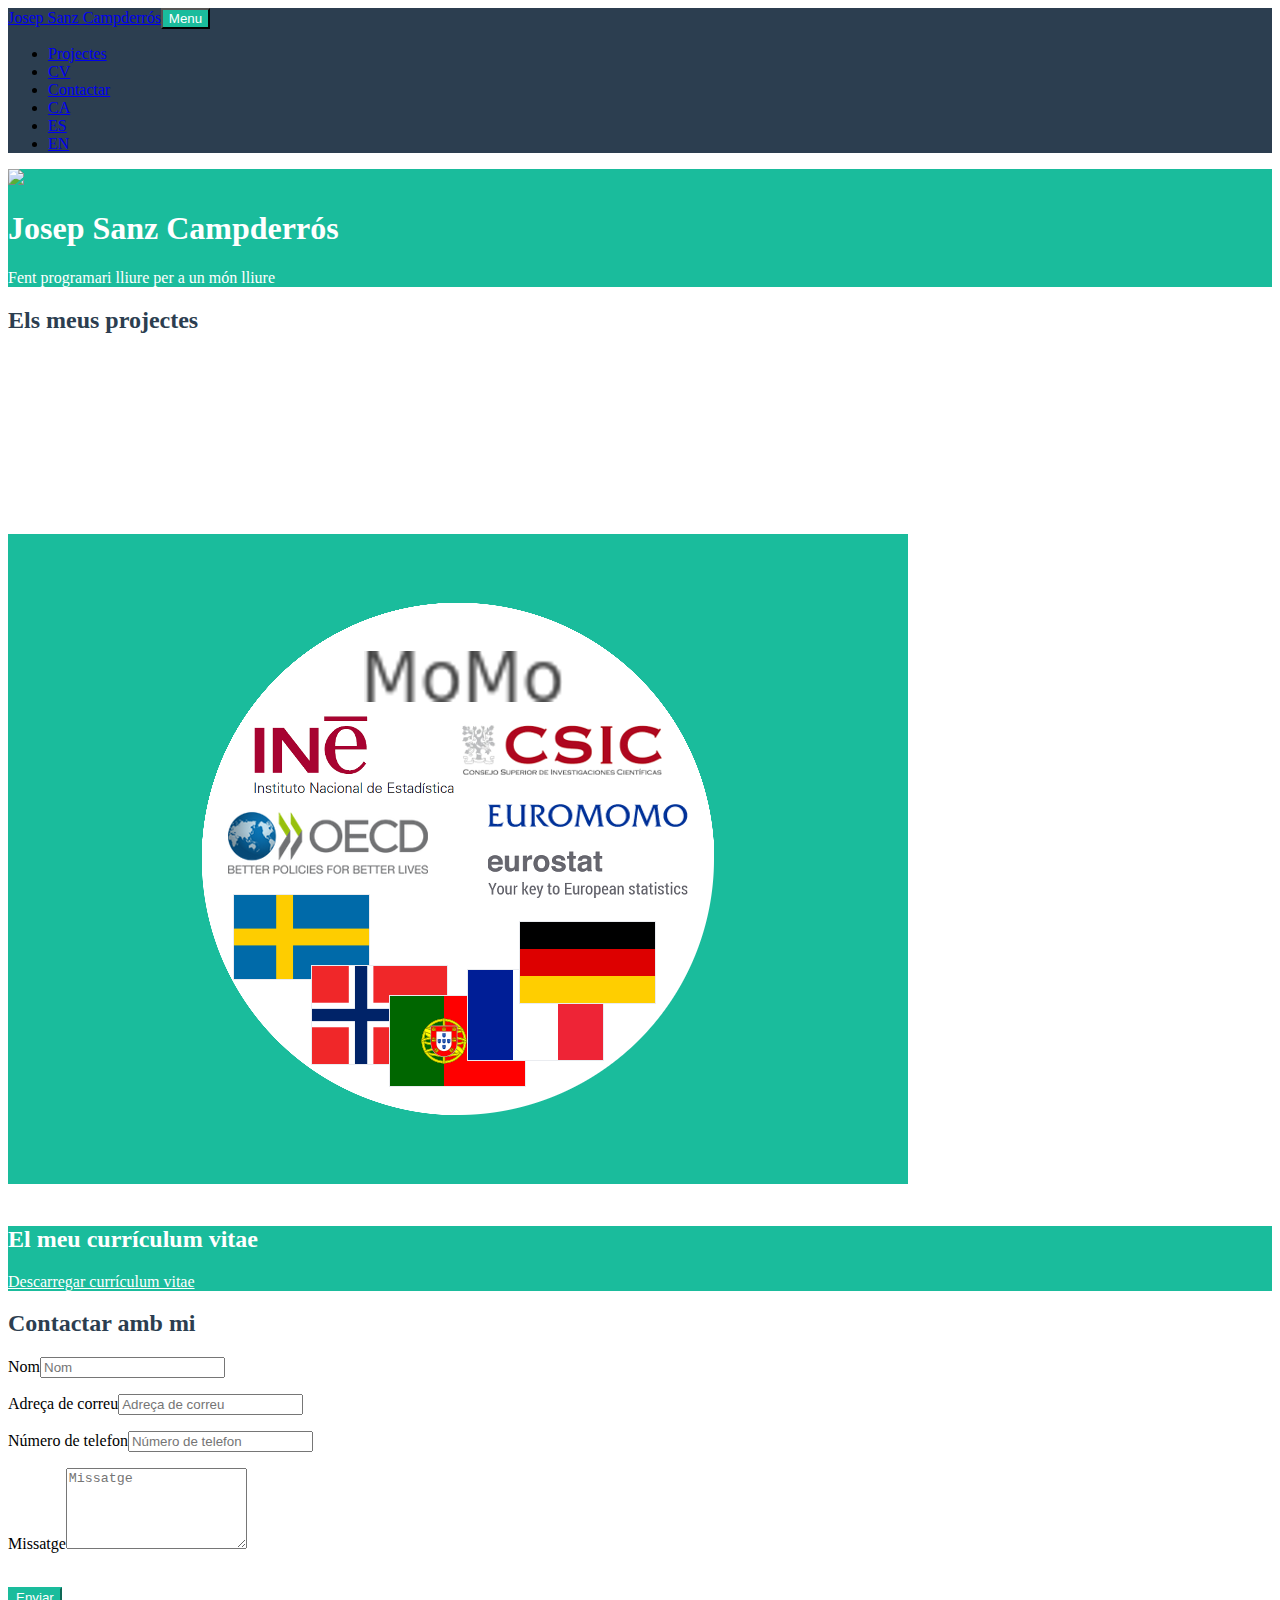
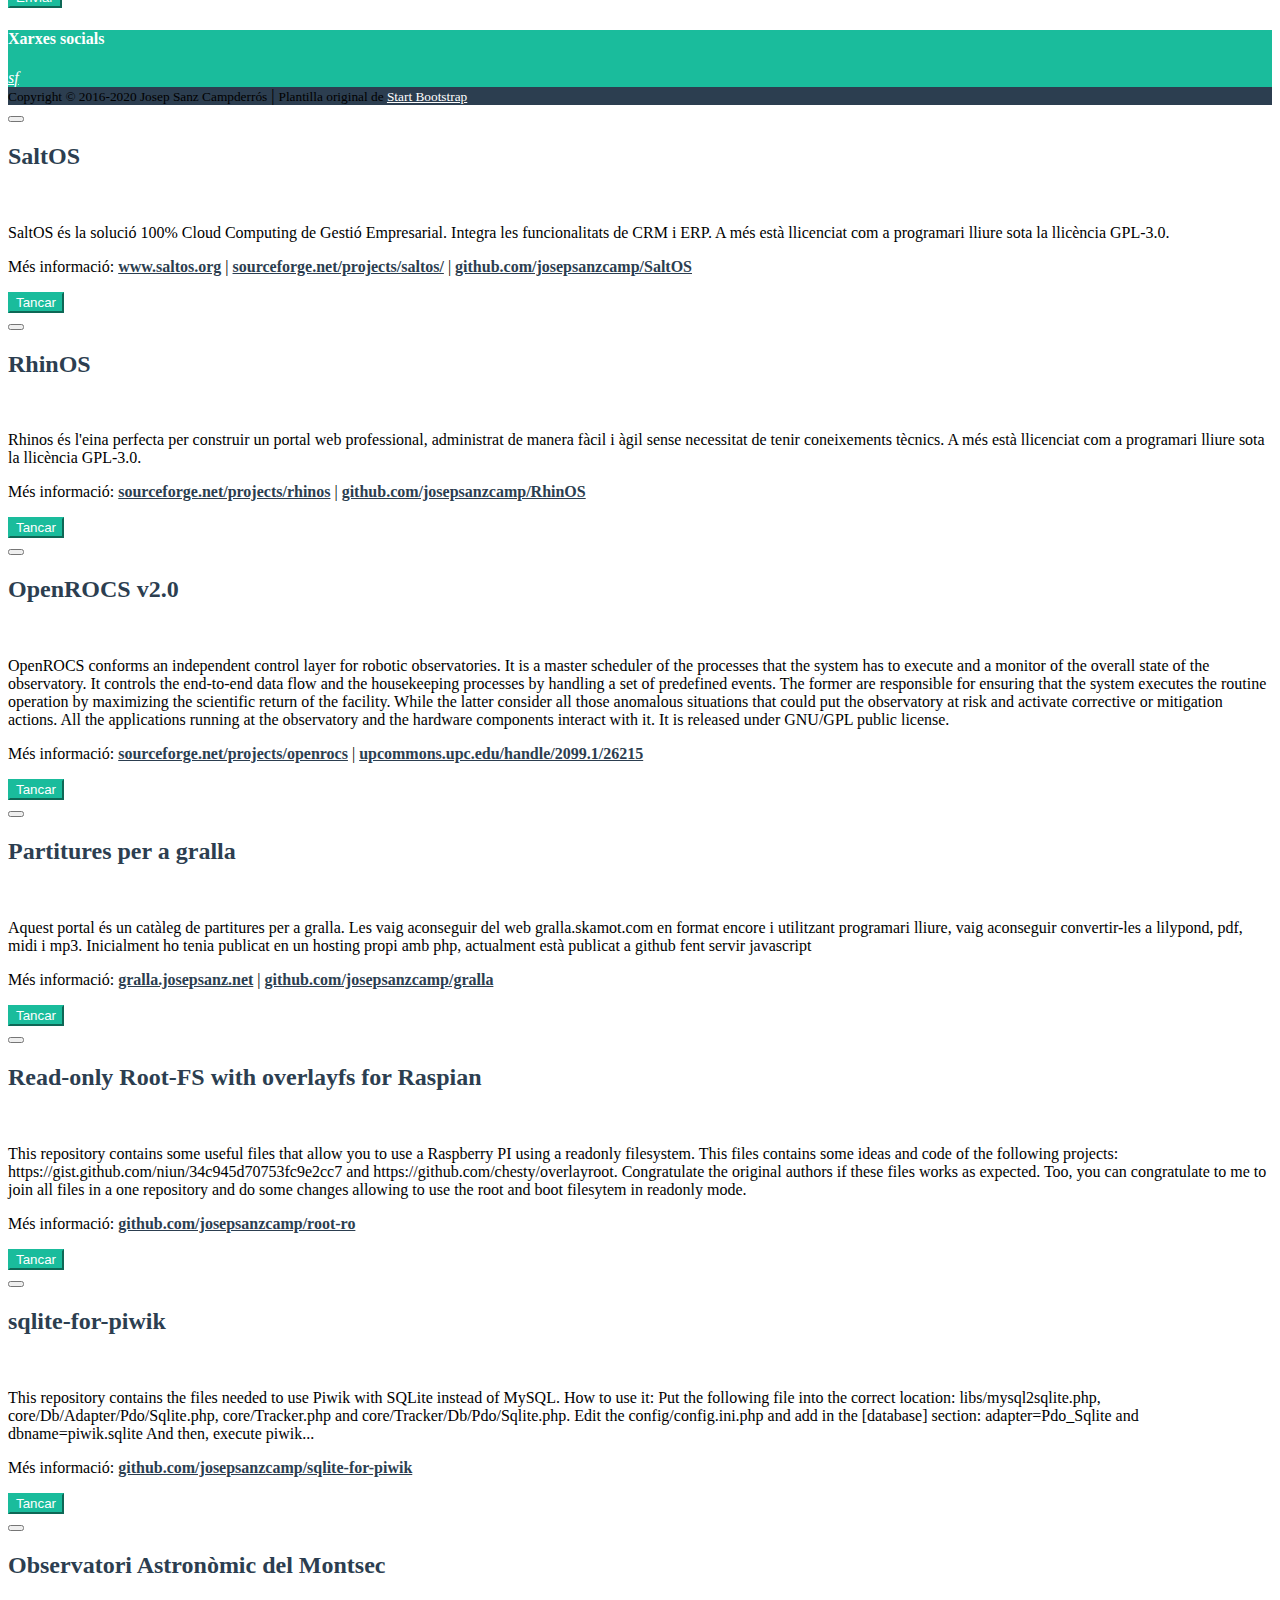
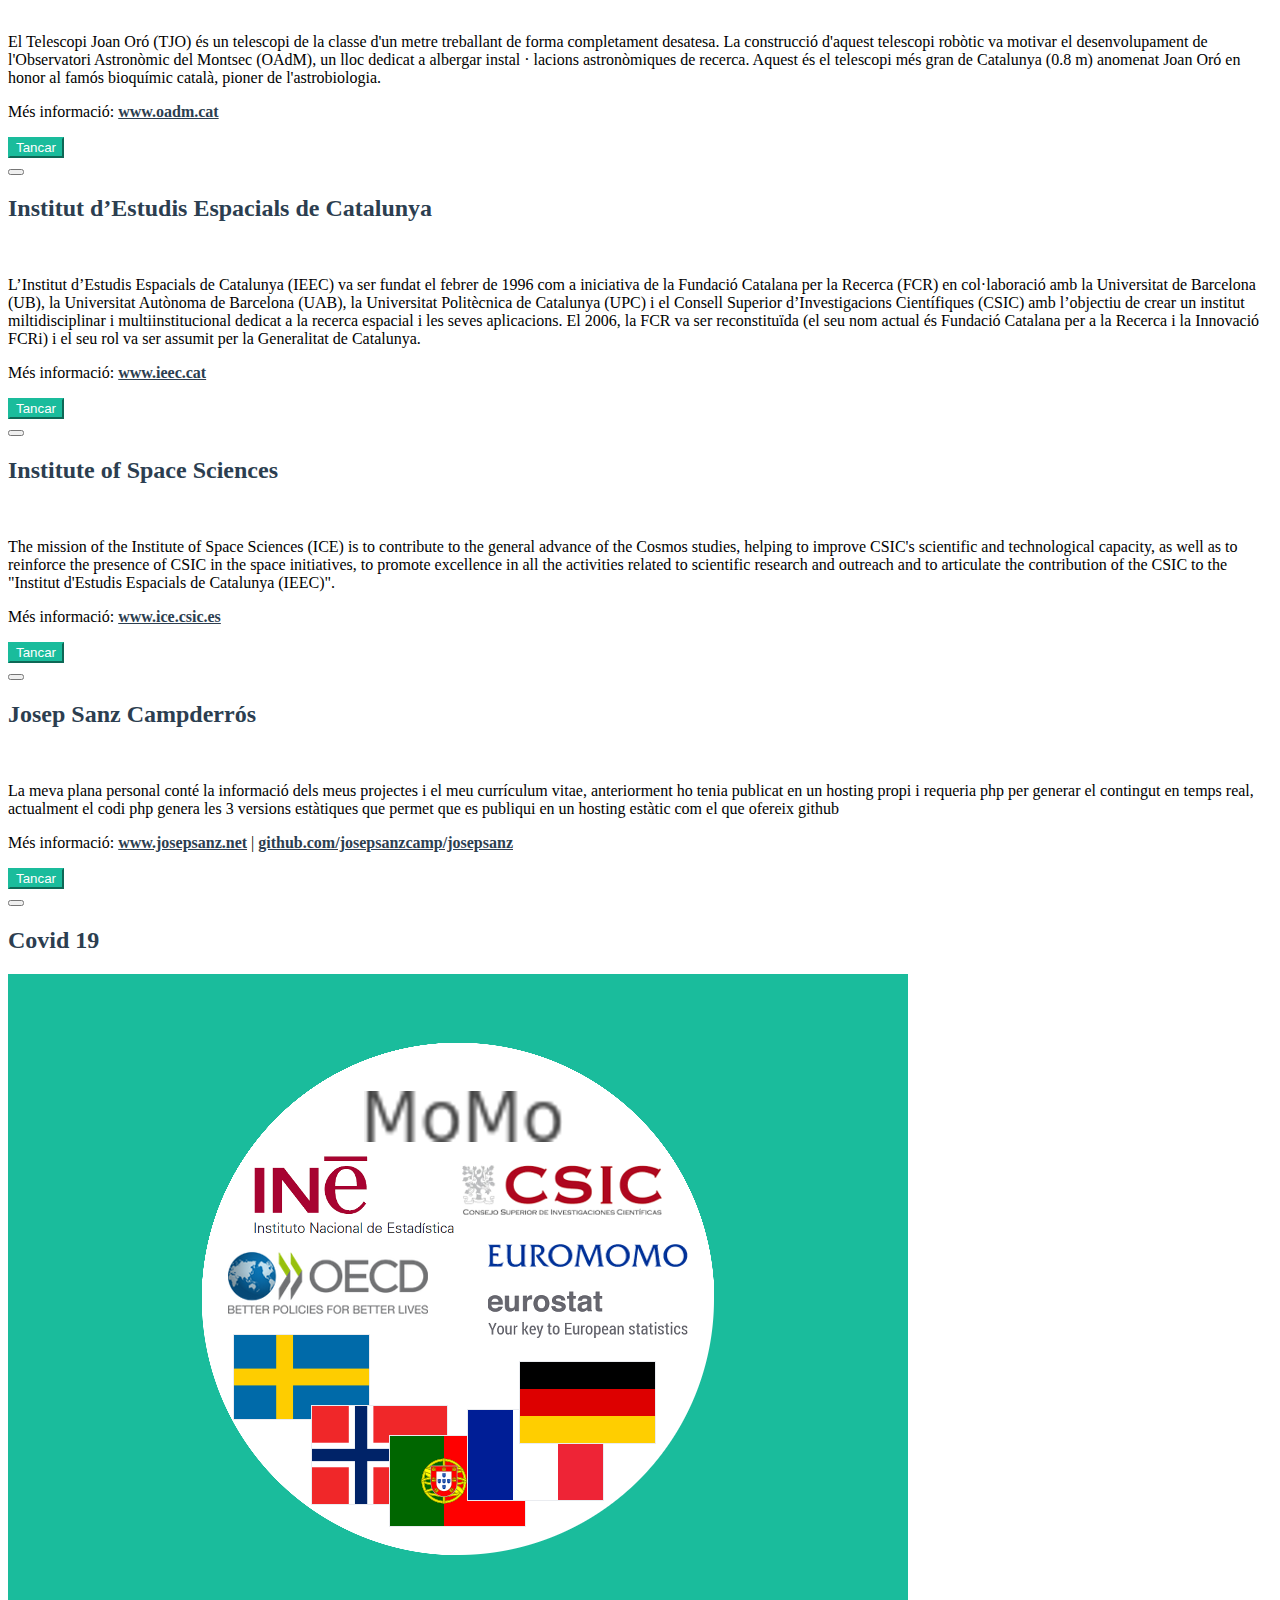
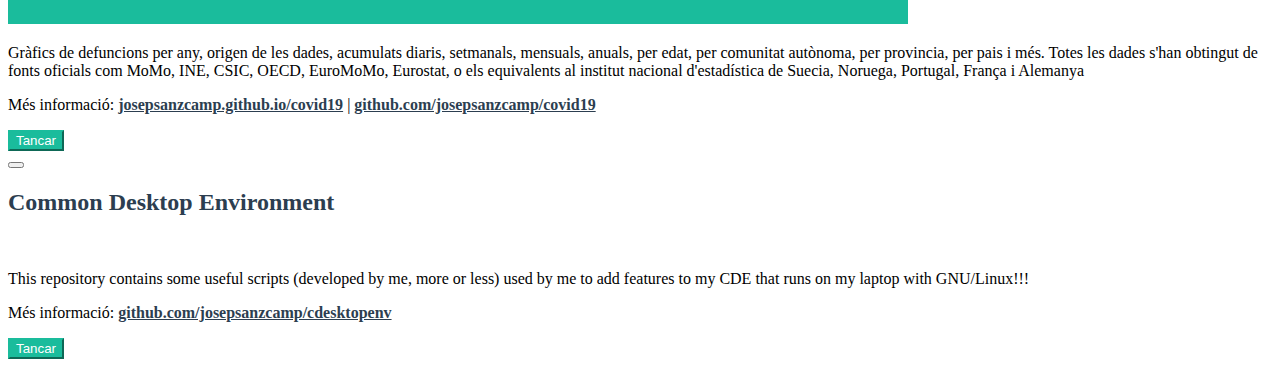
==== index.html @ 8b8e142d "Afegir control de idioma basat en cookies + treure random al color inicial" ====
<!DOCTYPE html>
<html>
<head>
</head>
<body>
<script>
var lang=navigator.language || navigator.systemLanguage;
lang=lang.toLowerCase();
lang=lang.substr(0,2);
document.cookie.split(";").forEach(function(val,key) {
	val=val.trim().split("=");
	if(val[0]="lang") lang=val[1];
});
if(lang=='ca') window.location.href='index.ca.html';
else if(lang=='es') window.location.href='index.es.html';
else if(lang=='en') window.location.href='index.en.html';
else window.location.href='index.ca.html';
</script>
</body>
</html>
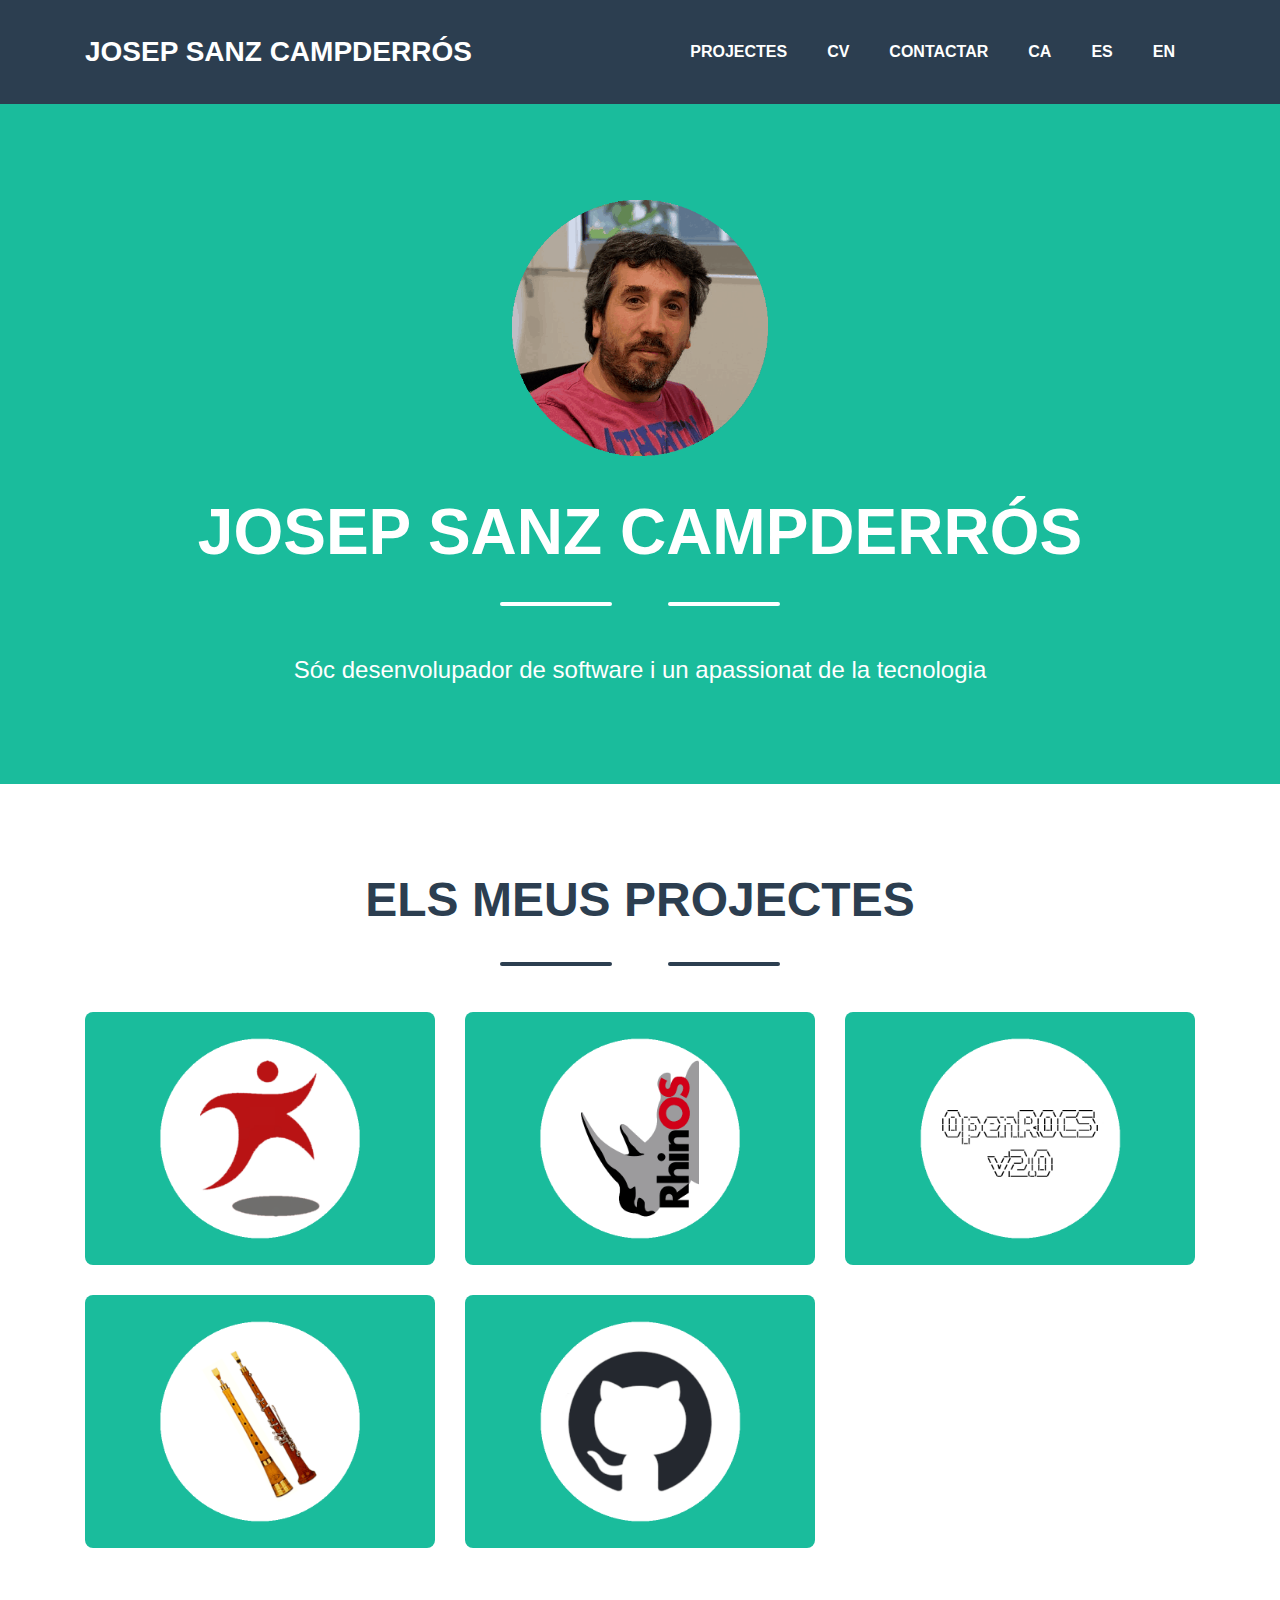
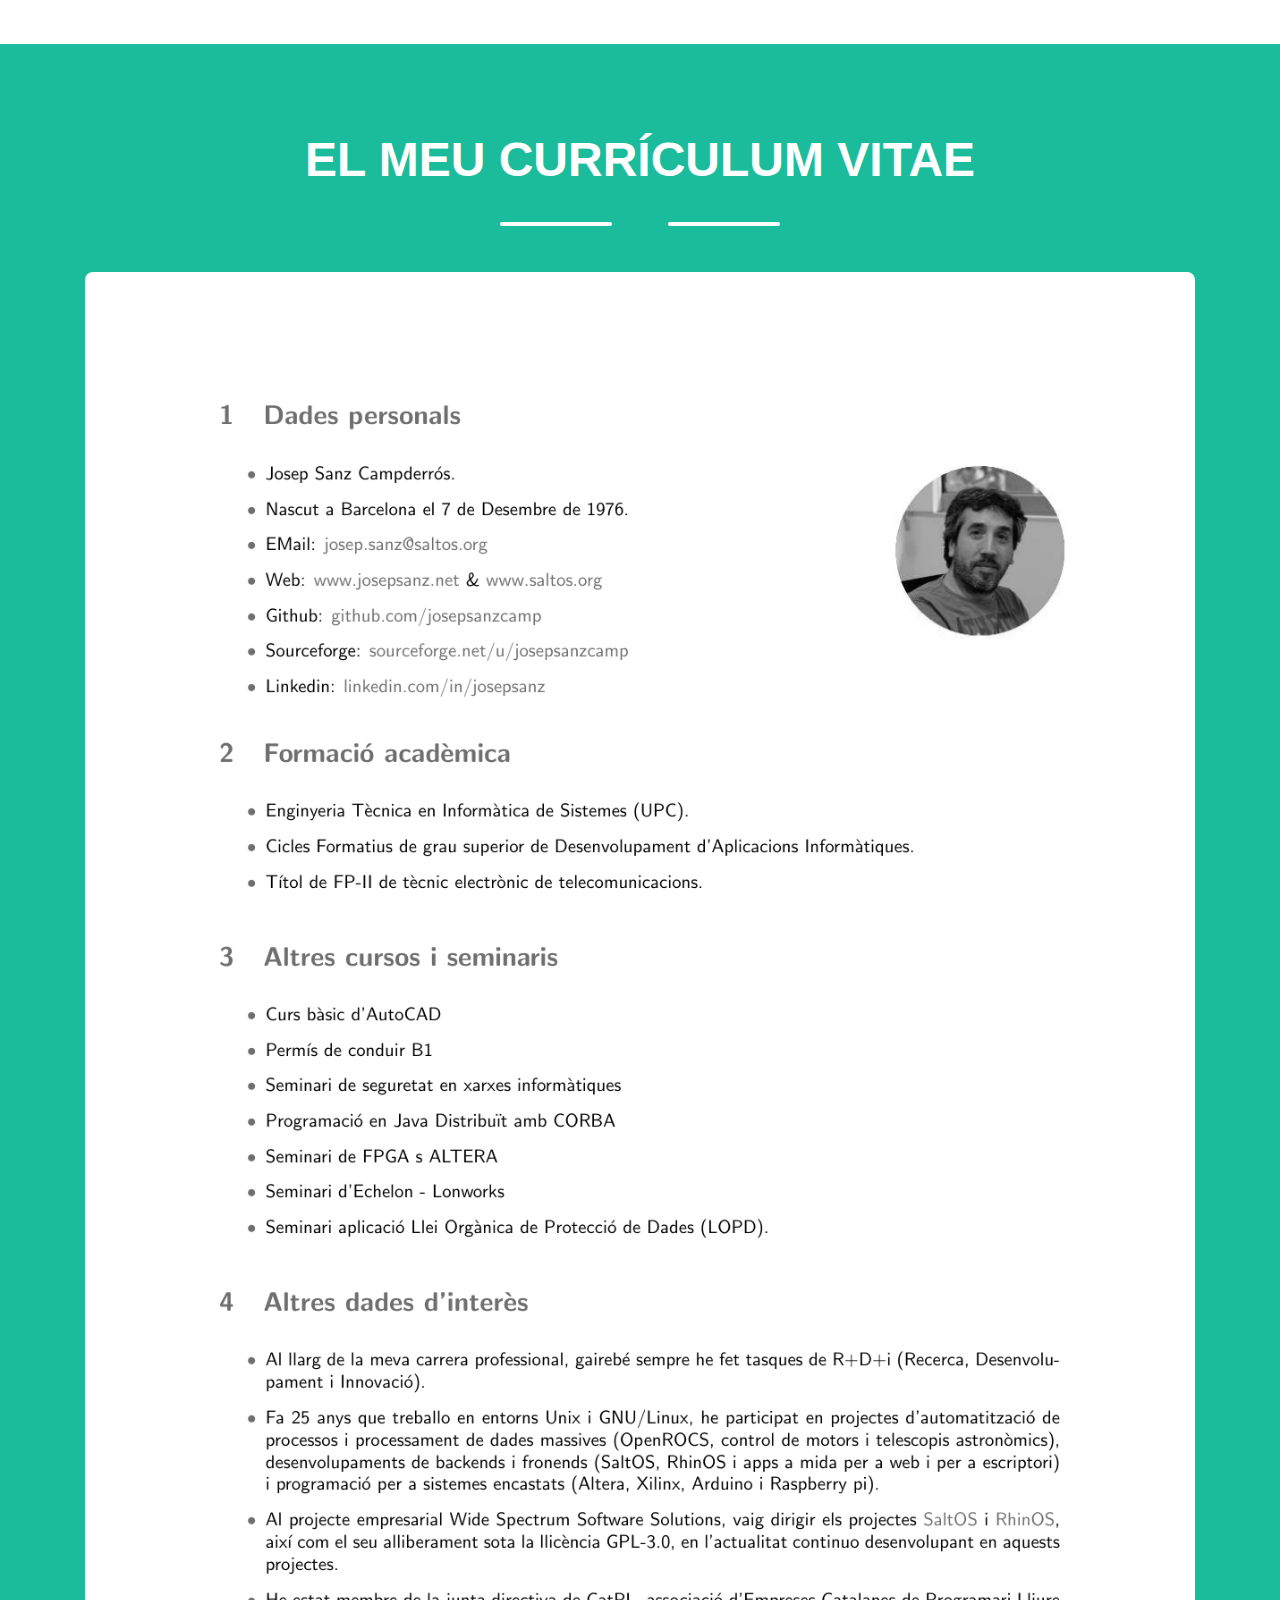
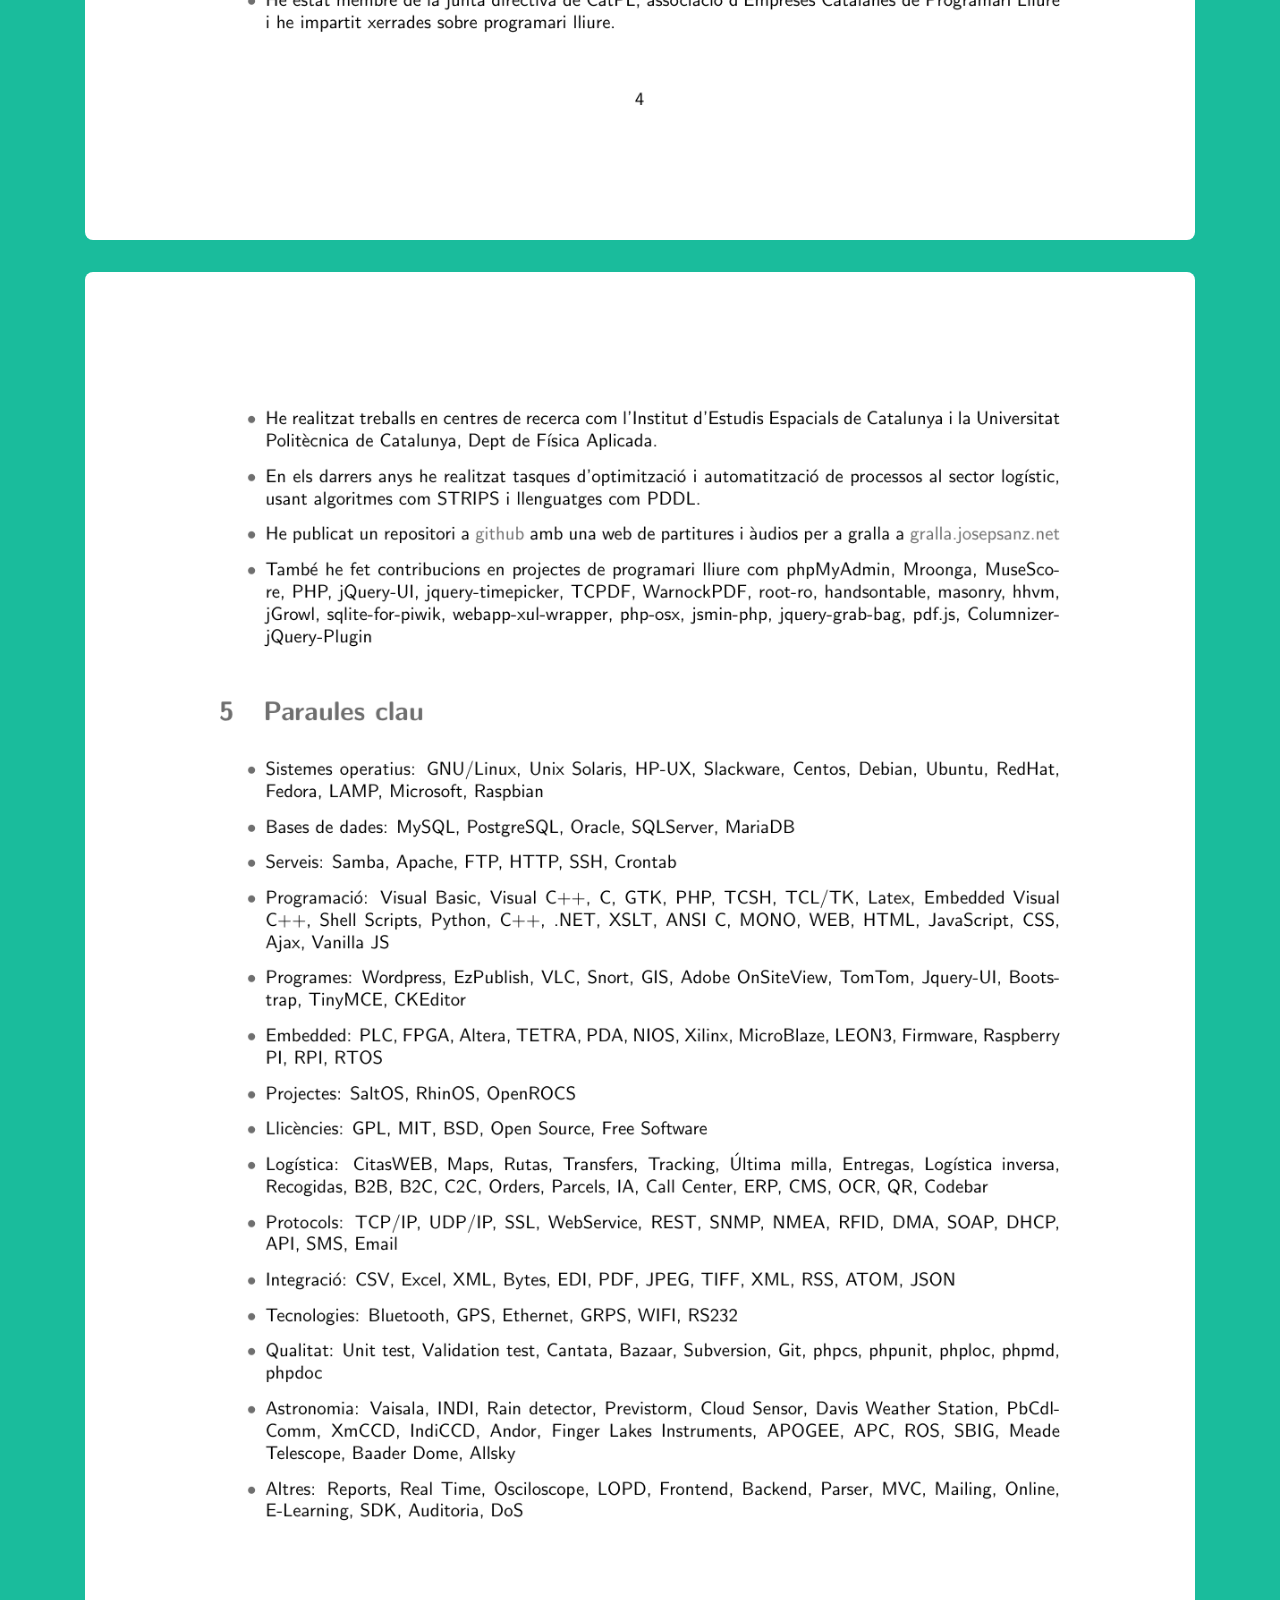
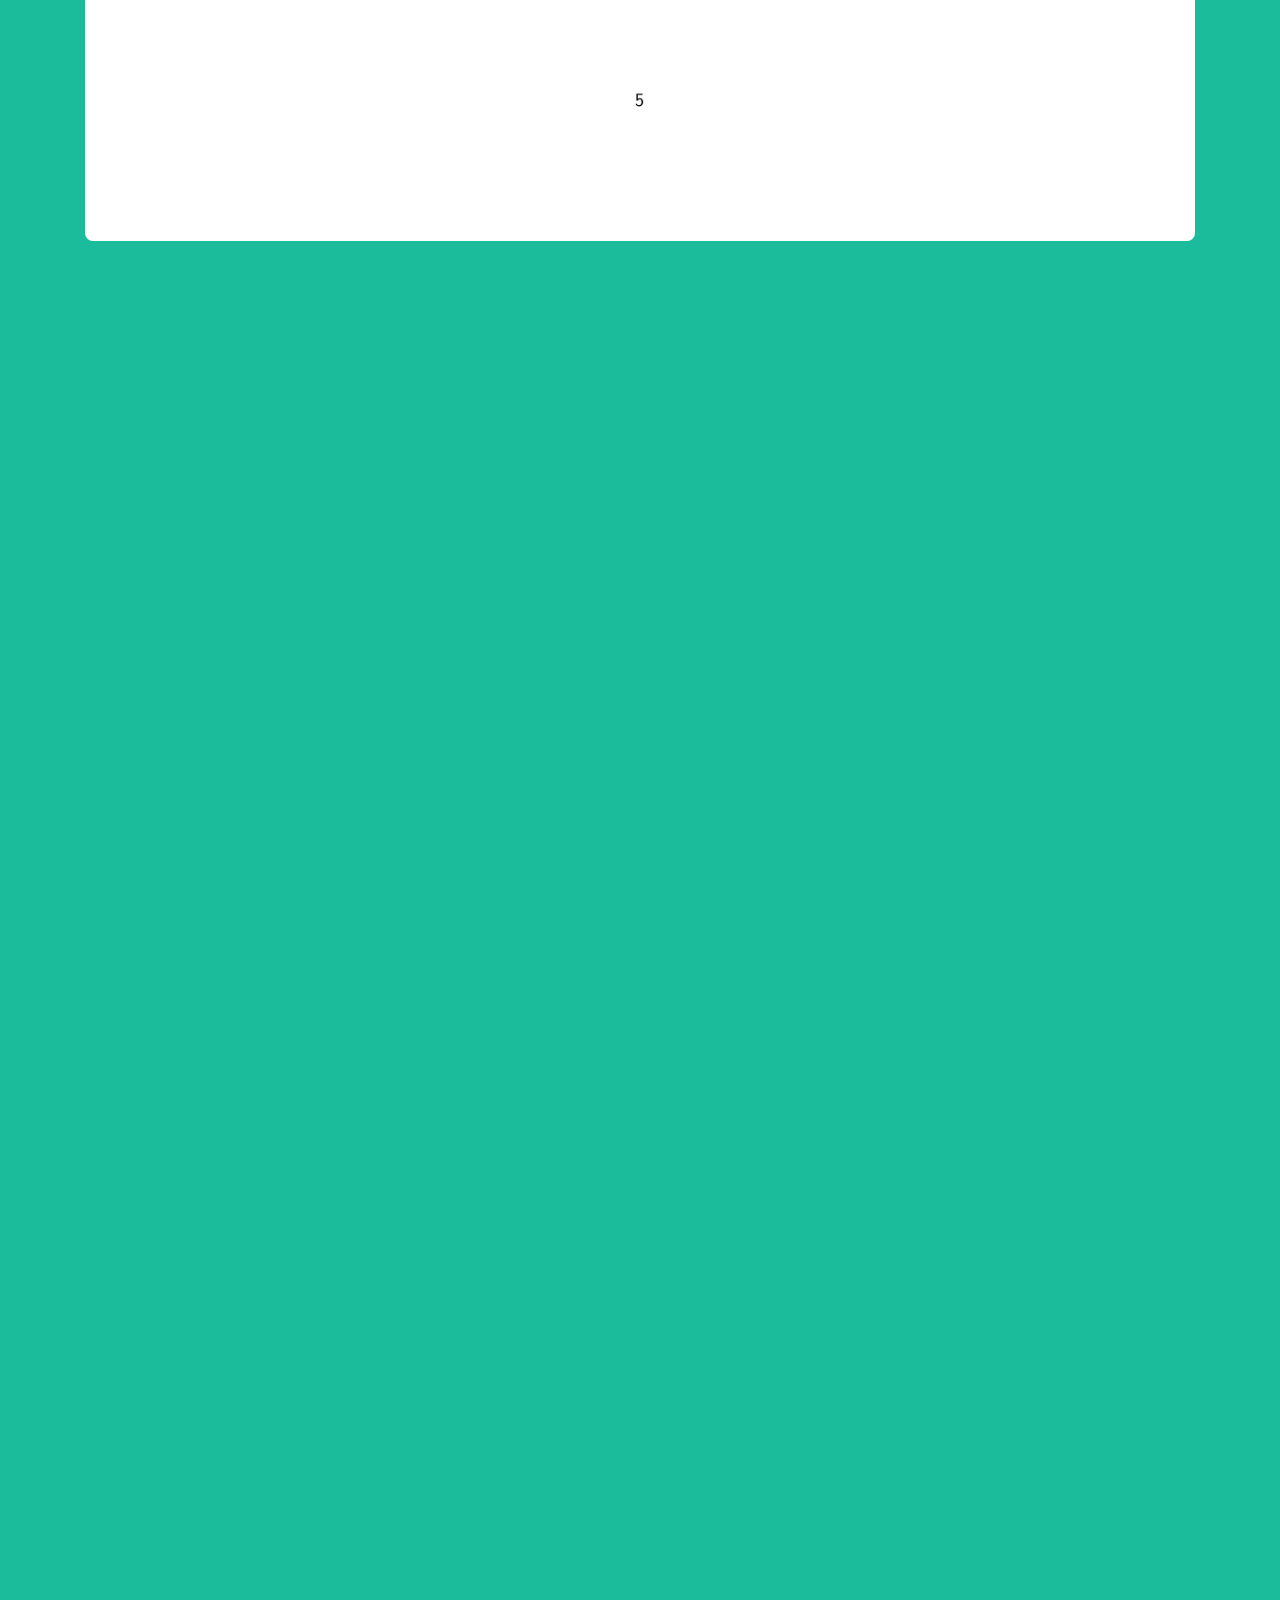
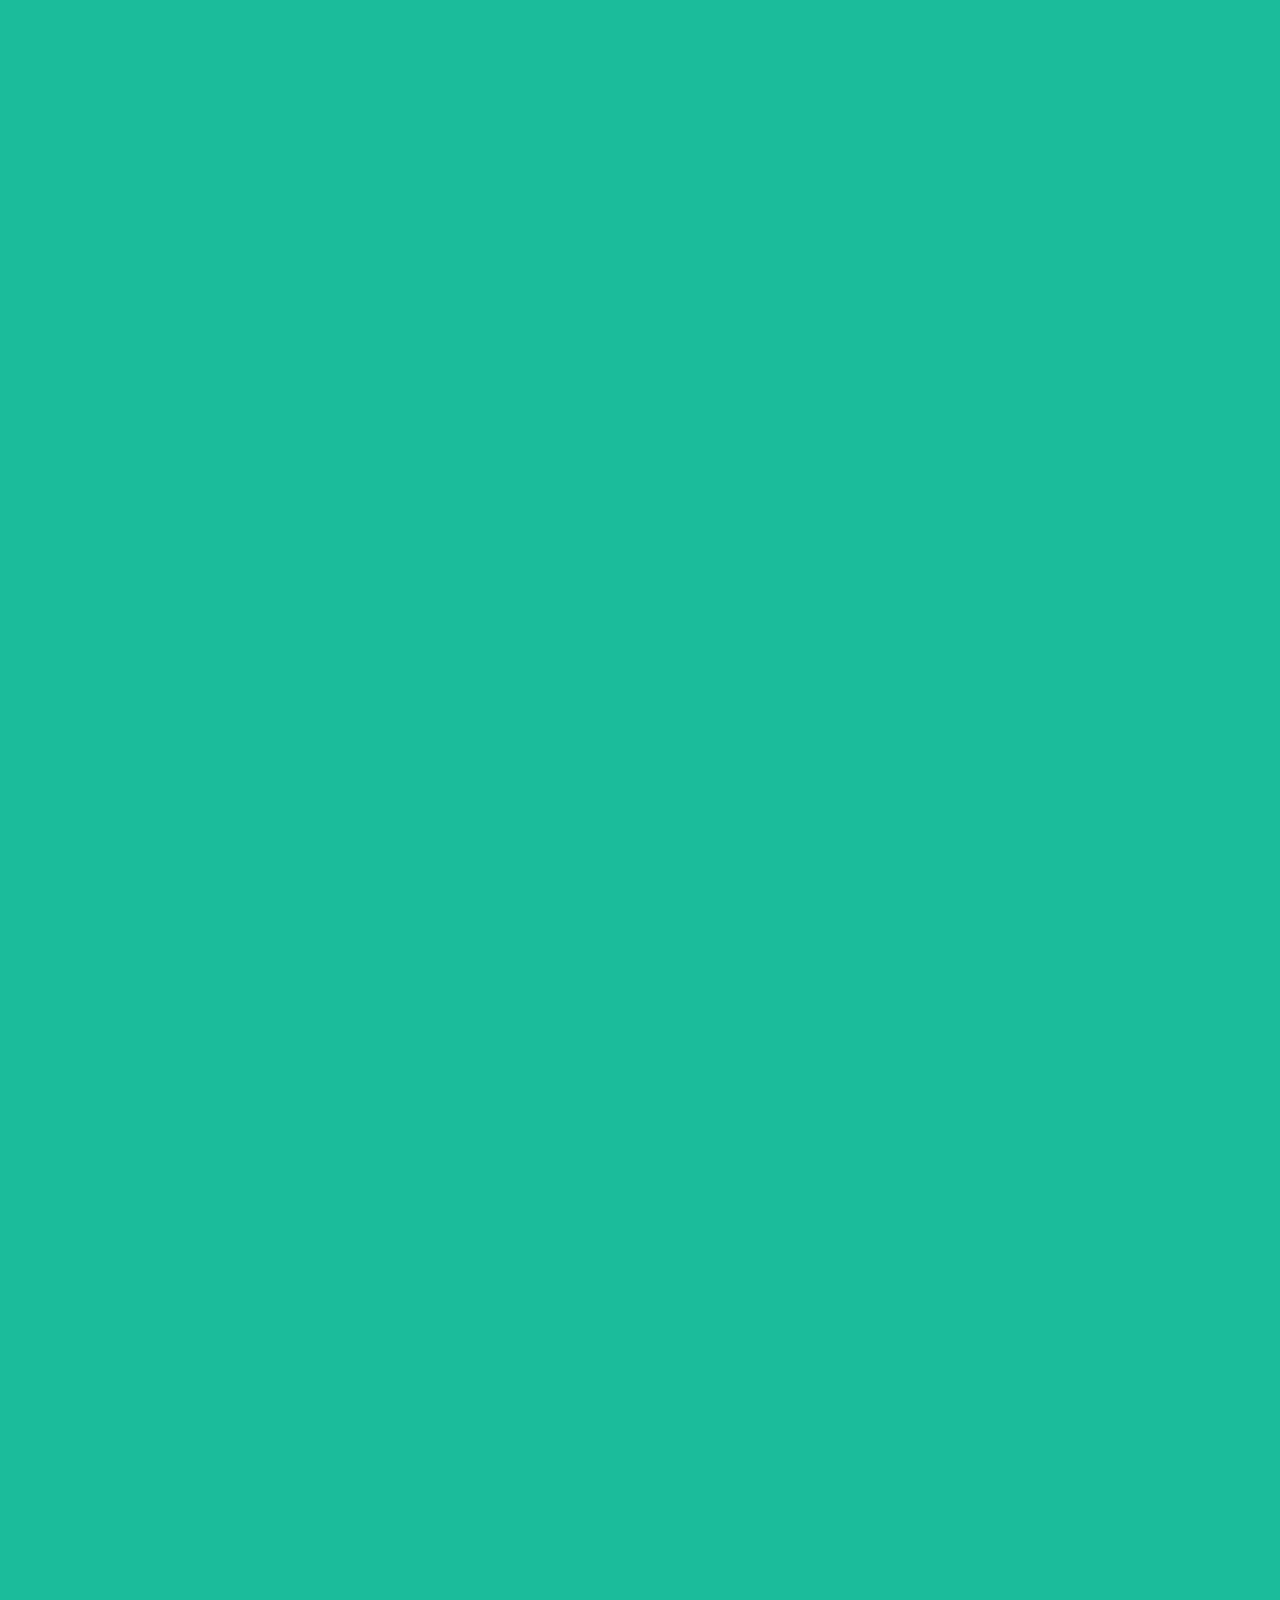
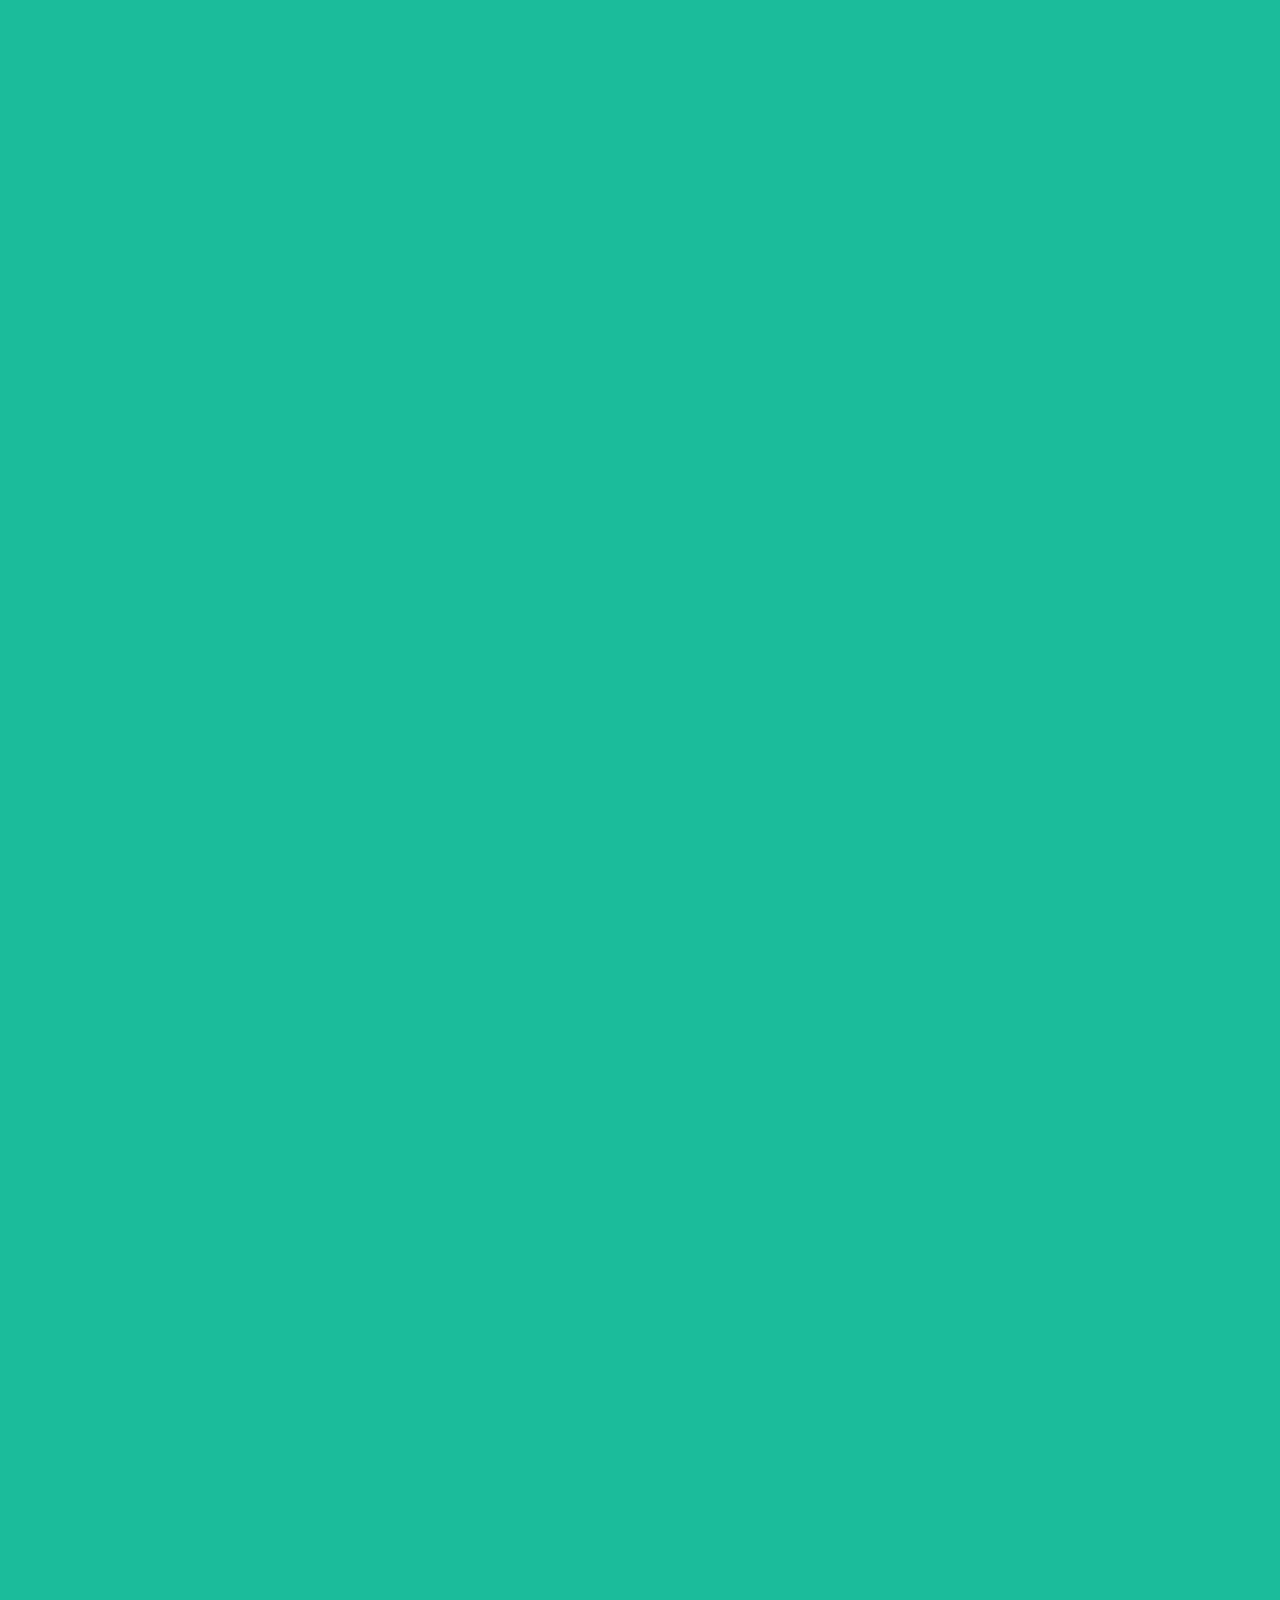
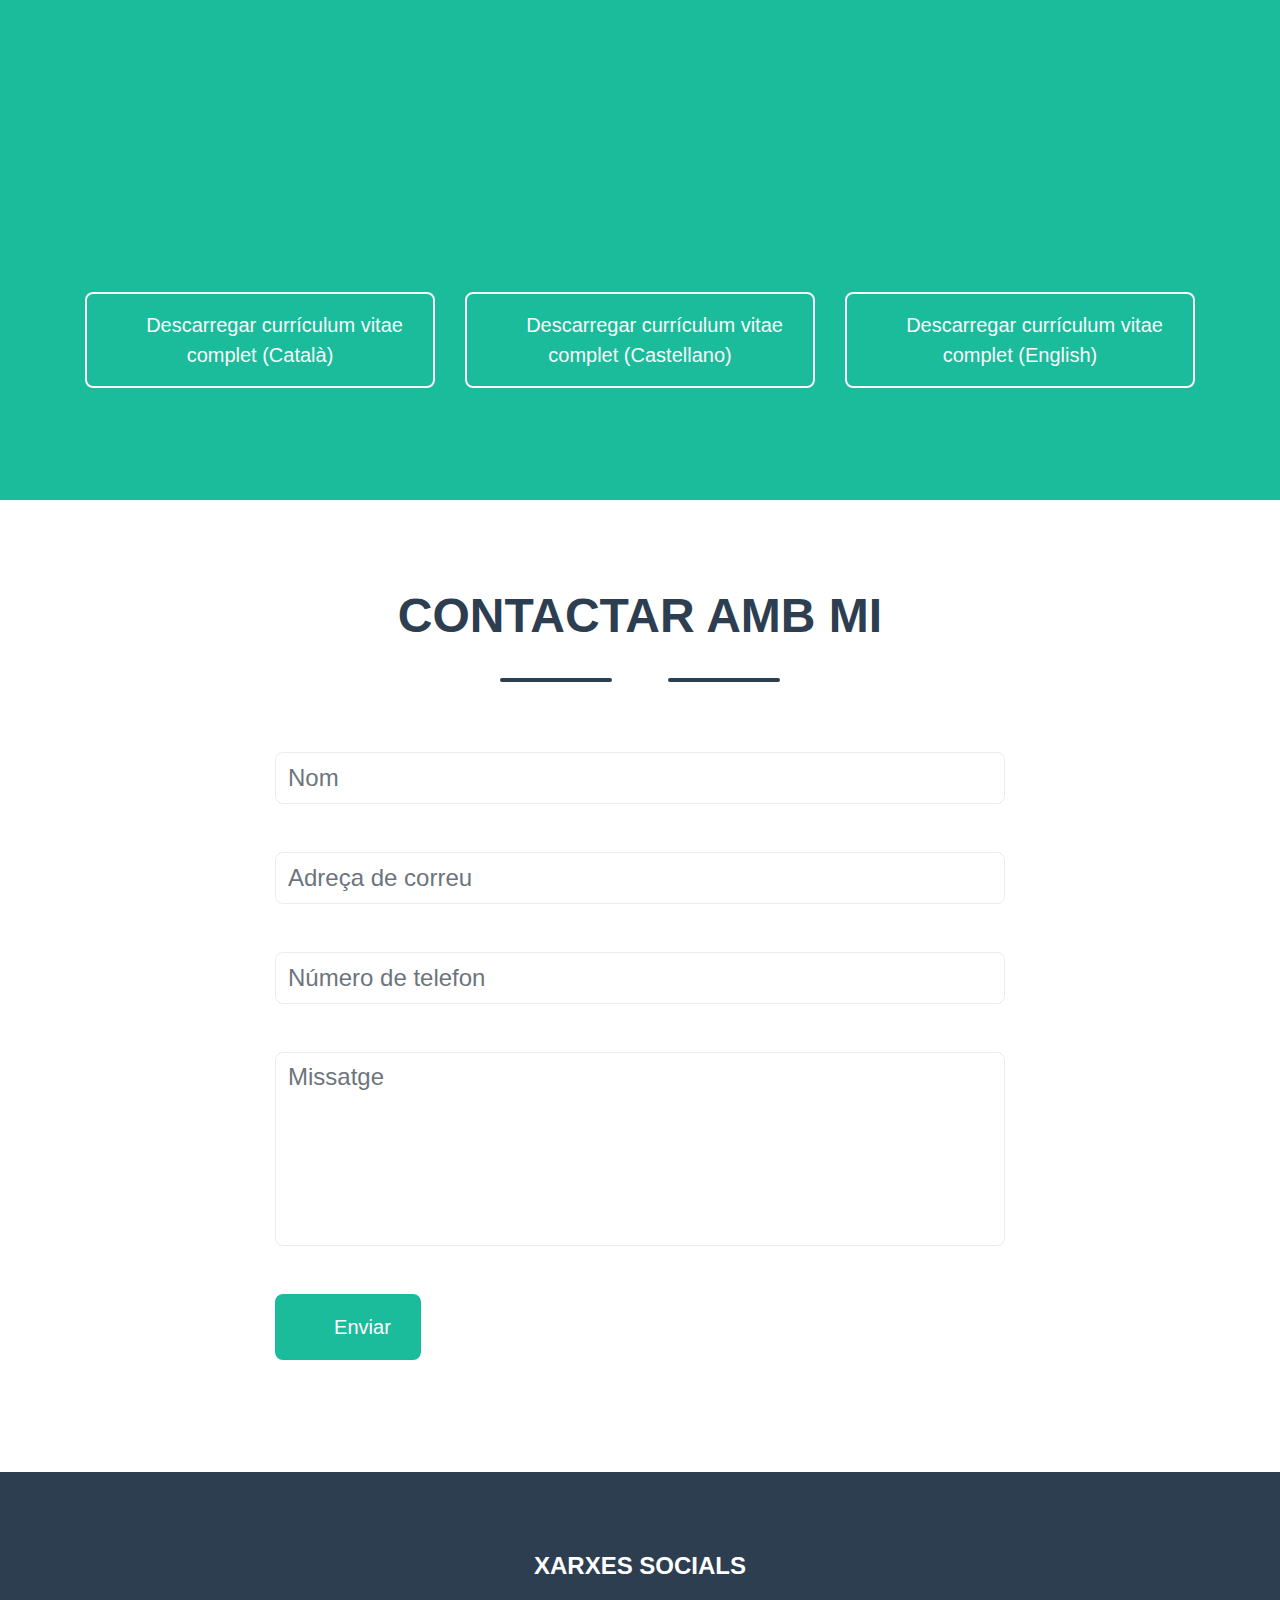
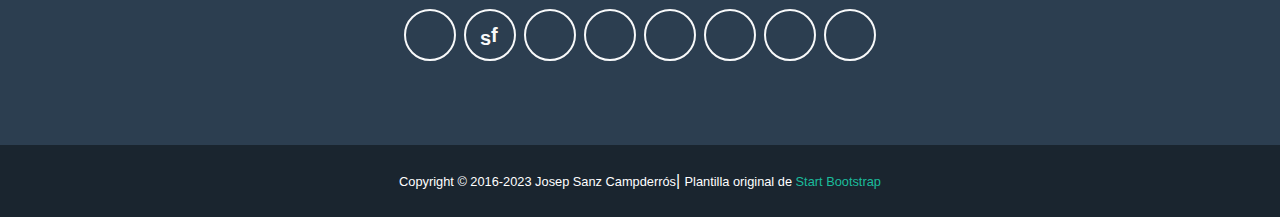
==== commit 714ed757: "Millores en la minimitzacio de fitxers" ====
--- a/index.html
+++ b/index.html
@@ -1,20 +1 @@
-<!DOCTYPE html>
-<html>
-<head>
-</head>
-<body>
-<script>
-var lang=navigator.language || navigator.systemLanguage;
-lang=lang.toLowerCase();
-lang=lang.substr(0,2);
-document.cookie.split(";").forEach(function(val,key) {
-	val=val.trim().split("=");
-	if(val[0]="lang") lang=val[1];
-});
-if(lang=='ca') window.location.href='index.ca.html';
-else if(lang=='es') window.location.href='index.es.html';
-else if(lang=='en') window.location.href='index.en.html';
-else window.location.href='index.ca.html';
-</script>
-</body>
-</html>
+<!doctype html><html><head><meta http-equiv=refresh content="1; url=index.ca.html"></head><body><script>var lang=navigator.language||navigator.systemLanguage;lang=(lang=lang.toLowerCase()).substr(0,2),document.cookie.split(";").forEach((function(a,n){"lang"==(a=a.trim().split("="))[0]&&(lang=a[1])})),["ca","es","en"].includes(lang)||(lang="ca");var hash=window.location.hash;window.location.href="index."+lang+".html"+hash</script></body>
